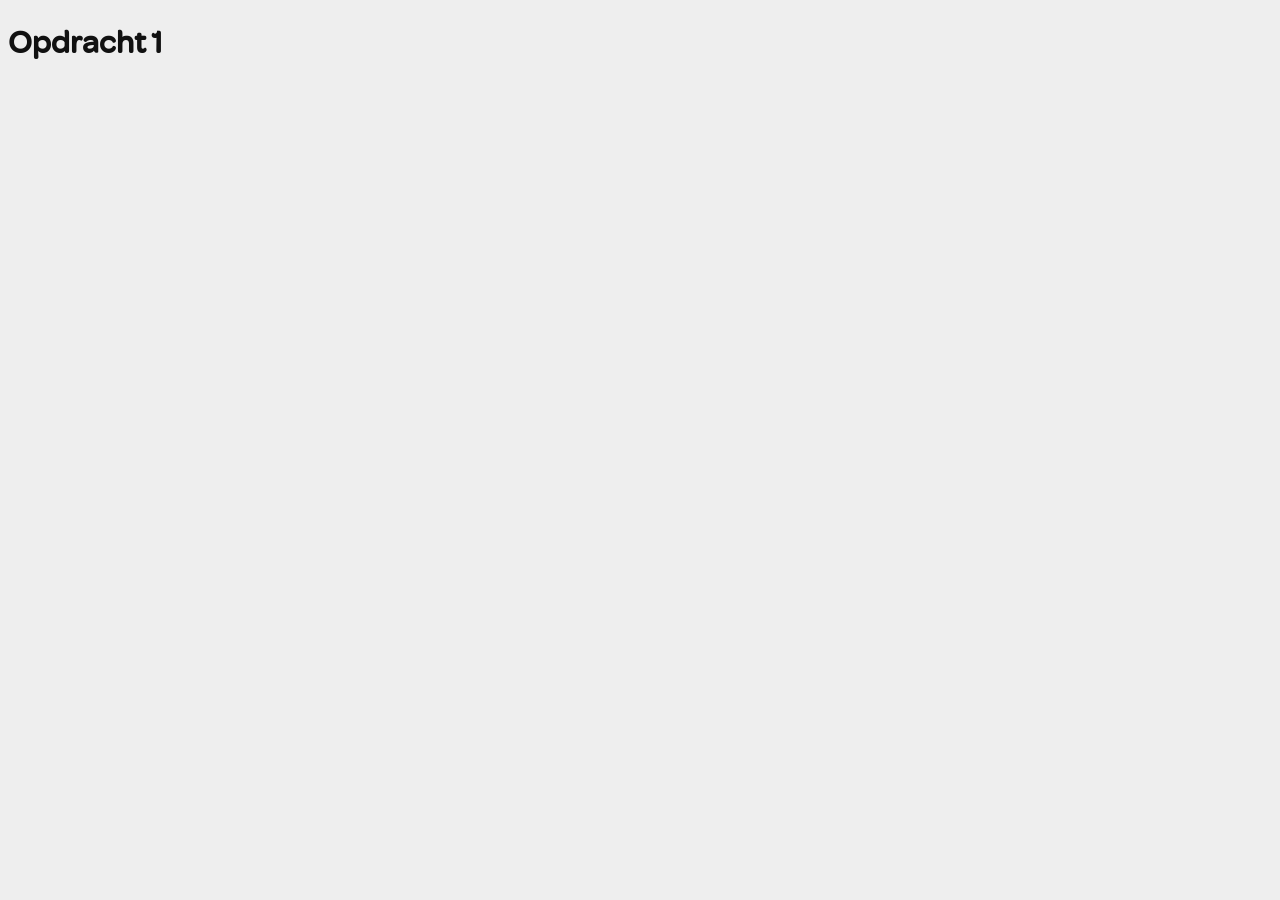
==== opdracht1/index.html @ 28341227 "Add files via upload" ====
<!doctype html>
<html lang="nl">
	
<head>
	<meta charset="UTF-8">
	<meta name="author" content="jouw naam">
	<meta name="viewport" content="width=device-width, initial-scale=1">
	
	<title>Opdracht 1: Brand Animation - Frontend voor Designers</title>
	
	<link href="styles/style.css" rel="stylesheet">
  <link rel="icon" type="image/svg+xml" href="images/favicon.svg">
</head>

<body>
	<h1>Opdracht 1</h1>

	<script src="scripts/script.js"></script>
</body>
	
</html>
---- opdracht1/styles/style.css ----
/* CSS Document */

/*********/
/* FONTS */
/*********/
@font-face {
	font-family: 'eenfont';
	src: url('../fonts/eenfont.woff2') format('woff2'),
			 url('../fonts/eenfont.woff') format('woff');
	font-weight: normal;
	font-style: normal;

}





/**************/
/* CSS REMEDY */
/**************/
*, *::after, *::before {
  box-sizing:border-box;  
}

button, summary {
	cursor: pointer;
}





/*********************/
/* CUSTOM PROPERTIES */
/*********************/
:root {
	/* startje */
	--color-main:#111;
	--color-background:#eee;
}





/****************/
/* JOUW STYLING */
/****************/
body {
  font-family:eenfont, sans-serif;
  color:var(--color-main);
  background-color:var(--color-background);
}

/* jouw code */
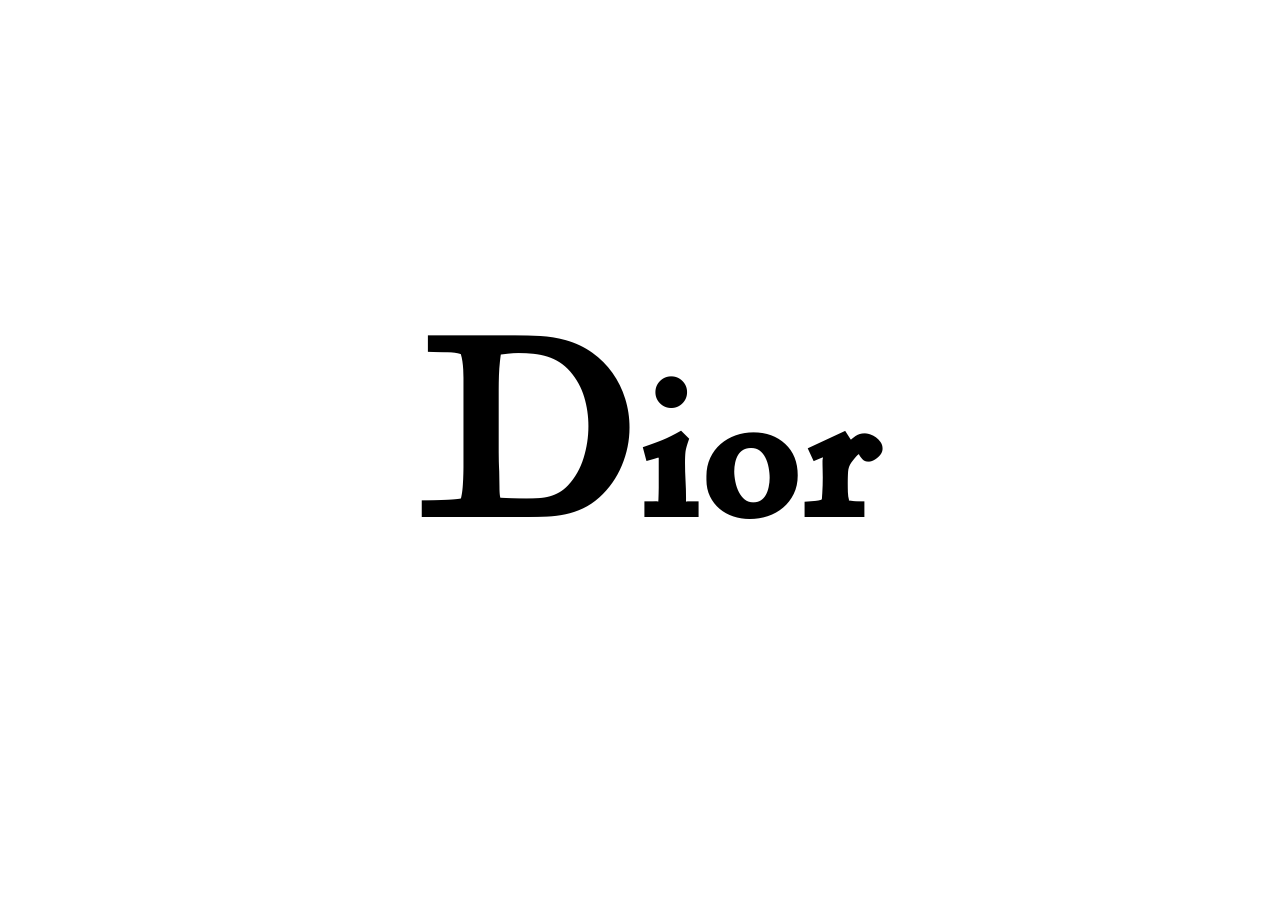
==== commit 048f71e6: "Add files via upload" ====
--- a/opdracht1/index.html
+++ b/opdracht1/index.html
@@ -13,7 +13,12 @@
 </head>
 
 <body>
-	<h1>Opdracht 1</h1>
+	<h1>
+        <span>D</span>
+        <span>i</span>
+        <span>o</span>
+        <span>r</span>
+    </h1>
 
 	<script src="scripts/script.js"></script>
 </body>
--- a/opdracht1/styles/style.css
+++ b/opdracht1/styles/style.css
@@ -4,14 +4,21 @@
 /* FONTS */
 /*********/
 @font-face {
-	font-family: 'eenfont';
-	src: url('../fonts/eenfont.woff2') format('woff2'),
-			 url('../fonts/eenfont.woff') format('woff');
-	font-weight: normal;
-	font-style: normal;
+    font-family: 'Nicolas Chochin';
+    src: url('../fonts/eenfont.woff2') format('woff2'),
+        url('../fonts/eenfont.woff') format('woff');
+    font-weight: normal;
+    font-style: normal;
 
 }
 
+@font-face {
+    font-family: 'Nicolas Cochin';
+    src: url('../fonts/NicolasCochinEF.woff') format('woff'),
+        url('../fonts/NicolasCochinEF.woff2');
+    font-weight: normal;
+    font-style: normal;
+}
 
 
 
@@ -19,12 +26,15 @@
 /**************/
 /* CSS REMEDY */
 /**************/
-*, *::after, *::before {
-  box-sizing:border-box;  
+*,
+*::after,
+*::before {
+    box-sizing: border-box;
 }
 
-button, summary {
-	cursor: pointer;
+button,
+summary {
+    cursor: pointer;
 }
 
 
@@ -35,9 +45,11 @@
 /* CUSTOM PROPERTIES */
 /*********************/
 :root {
-	/* startje */
-	--color-main:#111;
-	--color-background:#eee;
+    /* startje */
+    --color-background: white;
+    --text-shadow1: rgb(255, 255, 255) 1px 1px 0px, rgb(179, 179, 179) 2px 2px 0px, rgb(179, 179, 179) 3px 3px 0px, rgb(179, 179, 179) 4px 4px 0px, rgb(179, 179, 179) 5px 5px 0px, rgb(179, 179, 179) 6px 6px 0px, rgb(179, 179, 179) 7px 7px 0px, rgb(179, 179, 179) 8px 8px 0px, rgb(179, 179, 179) 9px 9px 0px, rgb(179, 179, 179) 10px 10px 0px, rgb(179, 179, 179) 11px 11px 0px, rgb(179, 179, 179) 12px 12px 0px, rgb(179, 179, 179) 13px 13px 0px, rgb(179, 179, 179) 14px 14px 0px, rgb(179, 179, 179) 15px 15px 0px, rgb(179, 179, 179) 16px 16px 0px, rgb(179, 179, 179) 17px 17px 0px, rgb(179, 179, 179) 18px 18px 0px, rgb(179, 179, 179) 19px 19px 0px, rgb(179, 179, 179) 20px 20px 0px, rgb(179, 179, 179) 21px 21px 0px, rgb(179, 179, 179) 22px 22px 0px, rgb(179, 179, 179) 23px 23px 0px, rgb(179, 179, 179) 24px 24px 0px, rgb(179, 179, 179) 25px 25px 0px, rgb(179, 179, 179) 26px 26px 0px, rgb(179, 179, 179) 27px 27px 0px, rgb(179, 179, 179) 28px 28px 0px, rgb(179, 179, 179) 29px 29px 0px, rgb(179, 179, 179) 30px 30px 0px, rgb(179, 179, 179) 31px 31px 0px, rgb(179, 179, 179) 32px 32px 0px, rgb(179, 179, 179) 33px 33px 0px, rgb(179, 179, 179) 34px 34px 0px, rgb(179, 179, 179) 35px 35px 0px, rgb(179, 179, 179) 36px 36px 0px, rgb(179, 179, 179) 37px 37px 0px, rgb(179, 179, 179) 38px 38px 0px, rgb(179, 179, 179) 39px 39px 0px, rgb(179, 179, 179) 40px 40px 0px, rgb(179, 179, 179) 41px 41px 0px, rgb(179, 179, 179) 42px 42px 0px, rgb(179, 179, 179) 43px 43px 0px, rgb(179, 179, 179) 44px 44px 0px, rgb(179, 179, 179) 45px 45px 0px, rgb(179, 179, 179) 46px 46px 0px, rgb(179, 179, 179) 47px 47px 0px, rgb(179, 179, 179) 48px 48px 0px, rgb(179, 179, 179) 49px 49px 0px, rgb(179, 179, 179) 50px 50px 0px, rgb(179, 179, 179) 51px 51px 0px, rgb(179, 179, 179) 52px 52px 0px, rgb(179, 179, 179) 53px 53px 0px, rgb(179, 179, 179) 54px 54px 0px, rgb(179, 179, 179) 55px 55px 0px, rgb(179, 179, 179) 56px 56px 0px, rgb(179, 179, 179) 57px 57px 0px, rgb(179, 179, 179) 58px 58px 0px, rgb(179, 179, 179) 59px 59px 0px, rgb(179, 179, 179) 60px 60px 0px, rgb(179, 179, 179) 61px 61px 0px, rgb(179, 179, 179) 62px 62px 0px, rgb(179, 179, 179) 63px 63px 0px, rgb(179, 179, 179) 64px 64px 0px, rgb(179, 179, 179) 65px 65px 0px, rgb(179, 179, 179) 66px 66px 0px, rgb(179, 179, 179) 67px 67px 0px, rgb(179, 179, 179) 68px 68px 0px, rgb(179, 179, 179) 69px 69px 0px, rgb(179, 179, 179) 70px 70px 0px, rgb(179, 179, 179) 71px 71px 0px, rgb(179, 179, 179) 72px 72px 0px, rgb(179, 179, 179) 73px 73px 0px, rgb(179, 179, 179) 74px 74px 0px, rgb(179, 179, 179) 75px 75px 0px, rgb(179, 179, 179) 76px 76px 0px, rgb(179, 179, 179) 77px 77px 0px, rgb(179, 179, 179) 78px 78px 0px, rgb(179, 179, 179) 79px 79px 0px, rgb(179, 179, 179) 80px 80px 0px, rgb(179, 179, 179) 81px 81px 0px, rgb(179, 179, 179) 82px 82px 0px, rgb(179, 179, 179) 83px 83px 0px, rgb(179, 179, 179) 84px 84px 0px, rgb(179, 179, 179) 85px 85px 0px, rgb(179, 179, 179) 86px 86px 0px, rgb(179, 179, 179) 87px 87px 0px, rgb(179, 179, 179) 88px 88px 0px, rgb(179, 179, 179) 89px 89px 0px, rgb(179, 179, 179) 90px 90px 0px, rgb(179, 179, 179) 91px 91px 0px, rgb(179, 179, 179) 92px 92px 0px, rgb(179, 179, 179) 93px 93px 0px, rgb(179, 179, 179) 94px 94px 0px, rgb(179, 179, 179) 95px 95px 0px, rgb(179, 179, 179) 96px 96px 0px, rgb(179, 179, 179) 97px 97px 0px, rgb(179, 179, 179) 98px 98px 0px, rgb(179, 179, 179) 99px 99px 0px, rgb(179, 179, 179) 100px 100px 0px, rgb(179, 179, 179) 101px 101px 0px, rgb(179, 179, 179) 102px 102px 0px, rgb(179, 179, 179) 103px 103px 0px, rgb(179, 179, 179) 104px 104px 0px, rgb(179, 179, 179) 105px 105px 0px, rgb(179, 179, 179) 106px 106px 0px, rgb(179, 179, 179) 107px 107px 0px, rgb(179, 179, 179) 108px 108px 0px, rgb(179, 179, 179) 109px 109px 0px, rgb(179, 179, 179) 110px 110px 0px;
+    
+    --text-shadow2: rgb(255, 255, 255) 1px 1px 0px, rgb(179, 179, 179) 2px 2px 0px, rgb(179, 179, 179) 3px 3px 0px, rgb(179, 179, 179) 4px 4px 0px, rgb(179, 179, 179) 5px 5px 0px, rgb(179, 179, 179) 6px 6px 0px, rgb(179, 179, 179) 7px 7px 0px, rgb(179, 179, 179) 8px 8px 0px, rgb(179, 179, 179) 9px 9px 0px, rgb(179, 179, 179) 10px 10px 0px, rgb(179, 179, 179) 11px 11px 0px, rgb(179, 179, 179) 12px 12px 0px, rgb(179, 179, 179) 13px 13px 0px, rgb(179, 179, 179) 14px 14px 0px, rgb(179, 179, 179) 15px 15px 0px, rgb(179, 179, 179) 16px 16px 0px, rgb(179, 179, 179) 17px 17px 0px, rgb(179, 179, 179) 18px 18px 0px, rgb(179, 179, 179) 19px 19px 0px, rgb(179, 179, 179) 20px 20px 0px, rgb(179, 179, 179) 21px 21px 0px, rgb(179, 179, 179) 22px 22px 0px, rgb(179, 179, 179) 23px 23px 0px, rgb(179, 179, 179) 24px 24px 0px, rgb(179, 179, 179) 25px 25px 0px, rgb(179, 179, 179) 26px 26px 0px, rgb(179, 179, 179) 27px 27px 0px, rgb(179, 179, 179) 28px 28px 0px, rgb(179, 179, 179) 29px 29px 0px, rgb(179, 179, 179) 30px 30px 0px, rgb(179, 179, 179) 31px 31px 0px, rgb(179, 179, 179) 32px 32px 0px, rgb(179, 179, 179) 33px 33px 0px, rgb(179, 179, 179) 34px 34px 0px, rgb(179, 179, 179) 35px 35px 0px, rgb(179, 179, 179) 36px 36px 0px, rgb(179, 179, 179) 37px 37px 0px, rgb(179, 179, 179) 38px 38px 0px, rgb(179, 179, 179) 39px 39px 0px, rgb(179, 179, 179) 40px 40px 0px, rgb(179, 179, 179) 41px 41px 0px, rgb(179, 179, 179) 42px 42px 0px, rgb(179, 179, 179) 43px 43px 0px, rgb(179, 179, 179) 44px 44px 0px, rgb(179, 179, 179) 45px 45px 0px, rgb(179, 179, 179) 46px 46px 0px, rgb(179, 179, 179) 47px 47px 0px, rgb(179, 179, 179) 48px 48px 0px, rgb(179, 179, 179) 49px 49px 0px, rgb(179, 179, 179) 50px 50px 0px, rgb(179, 179, 179) 51px 51px 0px, rgb(179, 179, 179) 52px 52px 0px, rgb(179, 179, 179) 53px 53px 0px, rgb(179, 179, 179) 54px 54px 0px, rgb(179, 179, 179) 55px 55px 0px, rgb(179, 179, 179) 56px 56px 0px, rgb(179, 179, 179) 57px 57px 0px, rgb(179, 179, 179) 58px 58px 0px, rgb(179, 179, 179) 59px 59px 0px, rgb(179, 179, 179) 60px 60px 0px, rgb(179, 179, 179) 61px 61px 0px, rgb(179, 179, 179) 62px 62px 0px, rgb(179, 179, 179) 63px 63px 0px, rgb(179, 179, 179) 64px 64px 0px, rgb(179, 179, 179) 65px 65px 0px, rgb(179, 179, 179) 66px 66px 0px, rgb(179, 179, 179) 67px 67px 0px, rgb(179, 179, 179) 68px 68px 0px, rgb(179, 179, 179) 69px 69px 0px, rgb(179, 179, 179) 70px 70px 0px, rgb(179, 179, 179) 71px 71px 0px;
 }
 
 
@@ -48,10 +60,116 @@
 /* JOUW STYLING */
 /****************/
 body {
-  font-family:eenfont, sans-serif;
-  color:var(--color-main);
-  background-color:var(--color-background);
+    font-family: Nicolas Cochin;
+    font-size: 8em;
+    background-color: var(--color-background);
 }
 
 /* jouw code */
+h1 {
+    font-weight: 800 !important;
+    position: fixed;
+    width: 100%;
+    height: 100%;
+    align-items: center;
+    justify-content: center;
+    margin: 0px;
+    display: flex;
+    justify-content: center;
+    column-gap: 7px;
+    animation-name: dioranimate;
+    animation-duration: 5s;
+    animation-timing-function: ease-in-out;
+    background: linear-gradient(110deg, rgba(0,0,0,1) 0%, rgba(0,0,0,1) 54%, rgba(255,255,255,1) 57%, rgba(0,0,0,1) 60%);
+    background-size: 200% auto;
+    color: #000;
+    background-clip: text;
+    text-fill-color: transparent;
+    -webkit-background-clip: text;
+    -webkit-text-fill-color: transparent;
+}
 
+span {
+    display: inline-block;
+    vertical-align: middle;
+    line-height: normal;
+}
+
+@keyframes dioranimate {
+    0% {
+        text-shadow:  rgb(255, 255, 255) 1px 1px 0px;
+        background-position: 120% center;
+    }
+
+    40% {
+        text-shadow: var(--text-shadow1);
+        transform: translate(-110px, -110px);
+    }
+    42% {
+        text-shadow: none;
+    }
+    
+    45% {
+        text-shadow: none;
+        background-position: 90% center;
+    }
+    
+    48% {
+        transform: translate(20px, 20px);
+    }
+
+    60% {
+        transform: translate(-10px, -10px);
+    }
+    73% {
+        transform: translate(0px, 0px);
+        background-position: 81% center;
+    }
+    100 % {
+        background-position: 80% center;
+    }
+}
+
+@keyframes dioranimate2 {
+    0% {
+        text-shadow:  rgb(255, 255, 255) 1px 1px 0px;
+        background-position: 120% center;
+    }
+
+    40% {
+        text-shadow: var(--text-shadow2);
+        transform: translate(-71px, -71px);
+    }
+    42% {
+        text-shadow: none;
+    }
+    
+    45% {
+        text-shadow: none;
+        background-position: 90% center;
+    }
+    
+    48% {
+        transform: translate(20px, 20px);
+    }
+
+    60% {
+        transform: translate(-10px, -10px);
+    }
+    73% {
+        transform: translate(0px, 0px);
+        background-position: 81% center;
+    }
+    100 % {
+        background-position: 80% center;
+    }
+}
+
+@media (max-width: 800px) {
+    body {
+        font-size: 4em;
+    }
+    h1 {
+        animation-name: dioranimate2;
+    }
+}
